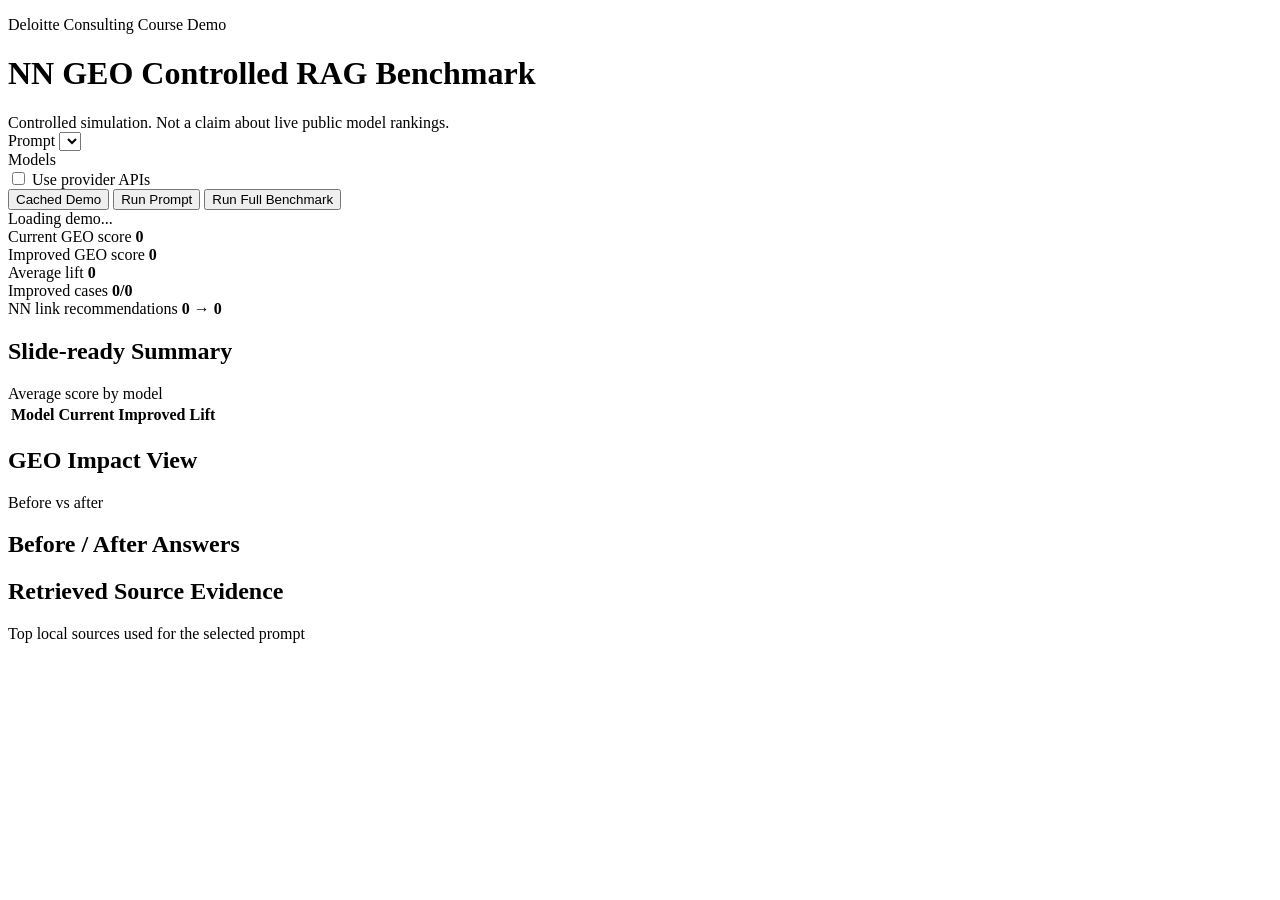
==== static/index.html @ 6e2b2170 "Initial commit" ====
<!doctype html>
<html lang="en">
  <head>
    <meta charset="utf-8">
    <meta name="viewport" content="width=device-width, initial-scale=1">
    <title>NN GEO Controlled RAG Benchmark</title>
    <link rel="stylesheet" href="/styles.css">
  </head>
  <body>
    <header class="topbar">
      <div>
        <p class="eyebrow">Deloitte Consulting Course Demo</p>
        <h1>NN GEO Controlled RAG Benchmark</h1>
      </div>
      <div class="claim">
        Controlled simulation. Not a claim about live public model rankings.
      </div>
    </header>

    <main>
      <section class="toolbar" aria-label="Benchmark controls">
        <label class="field">
          <span>Prompt</span>
          <select id="promptSelect"></select>
        </label>

        <div class="field provider-field">
          <span>Models</span>
          <div id="modelChecks" class="checks"></div>
        </div>

        <label class="toggle">
          <input id="liveToggle" type="checkbox">
          <span>Use provider APIs</span>
        </label>

        <div class="actions">
          <button id="cachedButton" type="button">Cached Demo</button>
          <button id="runPromptButton" type="button">Run Prompt</button>
          <button id="runFullButton" type="button">Run Full Benchmark</button>
        </div>
      </section>

      <section class="status-band">
        <div id="statusText">Loading demo...</div>
        <div id="providerStatus" class="provider-status"></div>
      </section>

      <section class="metric-grid" aria-label="Benchmark summary">
        <div class="metric">
          <span>Current GEO score</span>
          <strong id="currentAvg">0</strong>
        </div>
        <div class="metric">
          <span>Improved GEO score</span>
          <strong id="improvedAvg">0</strong>
        </div>
        <div class="metric accent">
          <span>Average lift</span>
          <strong id="deltaAvg">0</strong>
        </div>
        <div class="metric">
          <span>Improved cases</span>
          <strong id="improvedPairs">0/0</strong>
        </div>
        <div class="metric link-metric">
          <span>NN link recommendations</span>
          <strong id="nnLinks">0 → 0</strong>
        </div>
      </section>

      <section class="split">
        <div class="panel">
          <div class="panel-head">
            <h2>Slide-ready Summary</h2>
            <span class="small">Average score by model</span>
          </div>
          <table class="summary-table">
            <thead>
              <tr>
                <th>Model</th>
                <th>Current</th>
                <th>Improved</th>
                <th>Lift</th>
              </tr>
            </thead>
            <tbody id="modelSummary"></tbody>
          </table>
        </div>

        <div class="panel visual-panel">
          <div class="panel-head">
            <h2>GEO Impact View</h2>
            <span class="small">Before vs after</span>
          </div>
          <div id="impactBars" class="impact-bars"></div>
        </div>
      </section>

      <section class="comparison">
        <div class="panel-head">
          <div>
            <h2>Before / After Answers</h2>
            <p id="selectedPromptText" class="prompt-text"></p>
          </div>
          <span id="resultCount" class="small"></span>
        </div>
        <div id="answerGrid" class="answer-grid"></div>
      </section>

      <section class="source-section">
        <div class="panel-head">
          <h2>Retrieved Source Evidence</h2>
          <span class="small">Top local sources used for the selected prompt</span>
        </div>
        <div id="sourceEvidence" class="source-list"></div>
      </section>
    </main>

    <script src="/app.js"></script>
  </body>
</html>
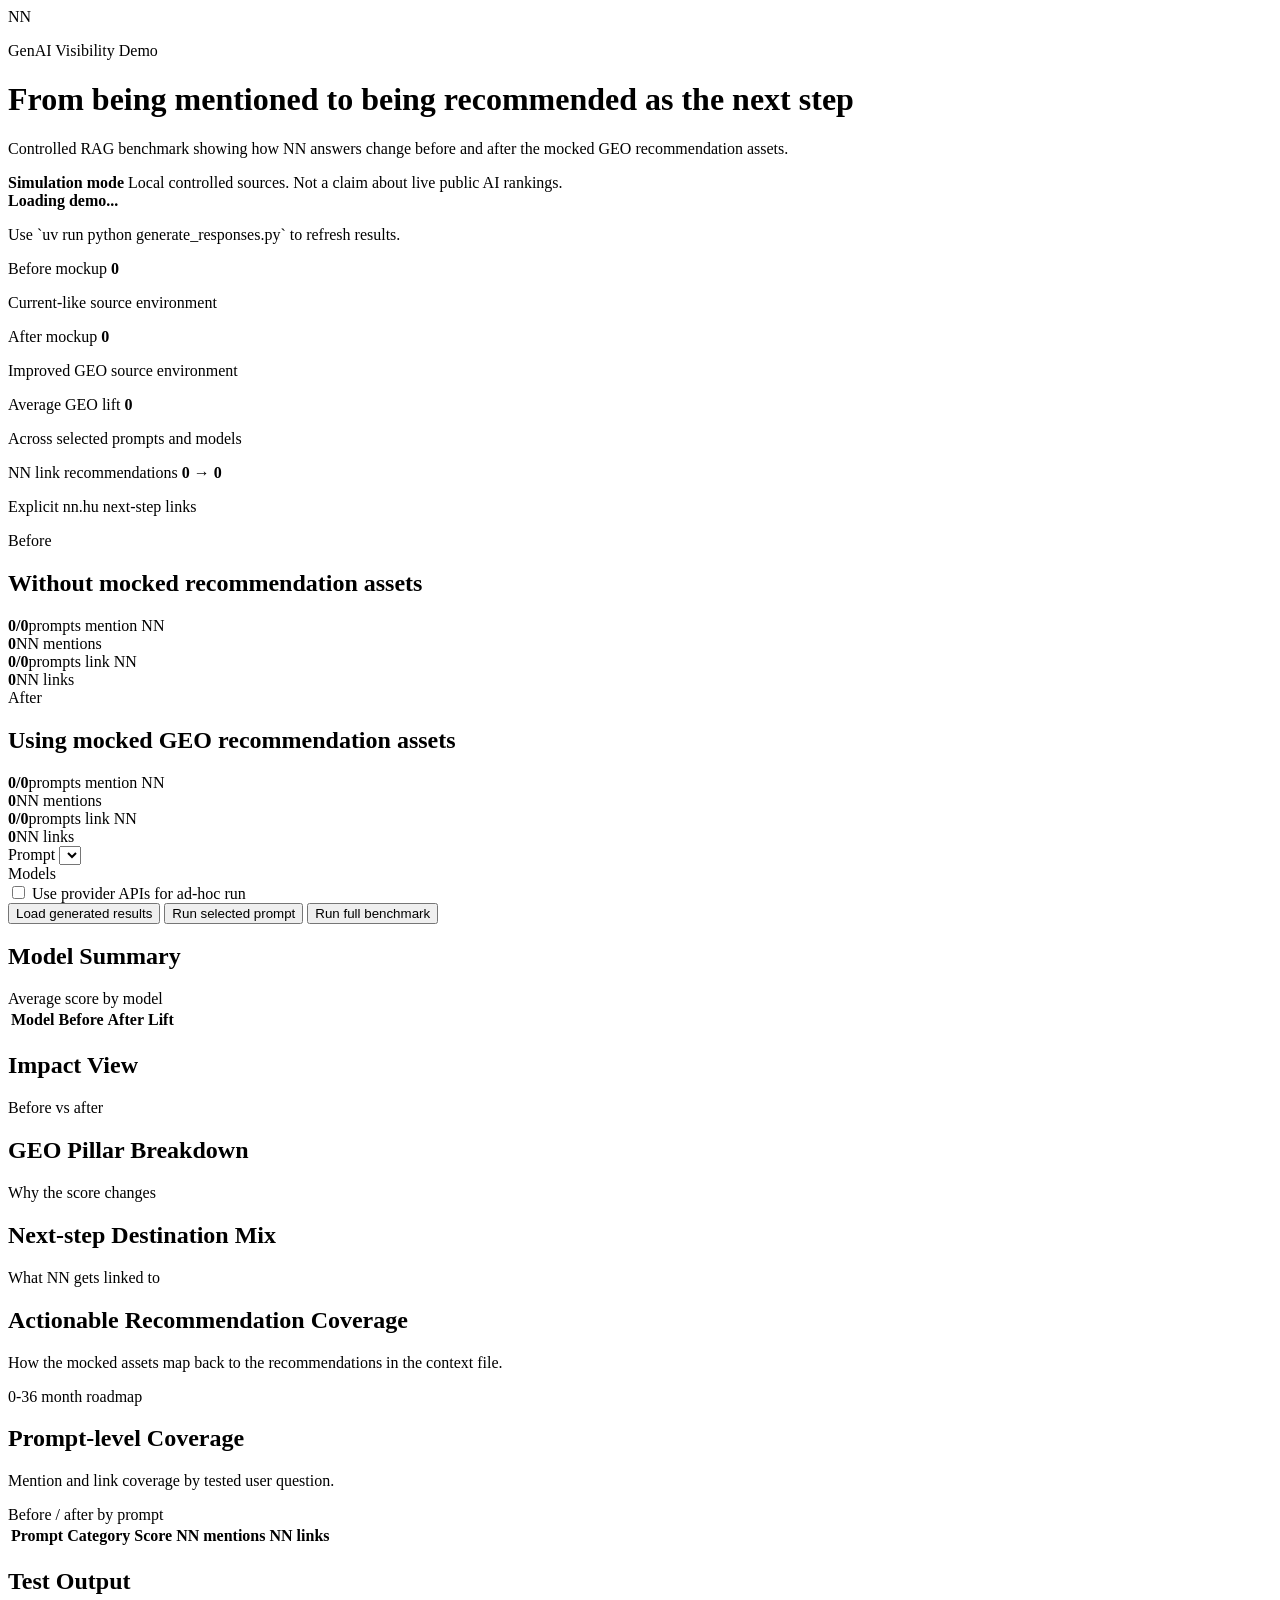
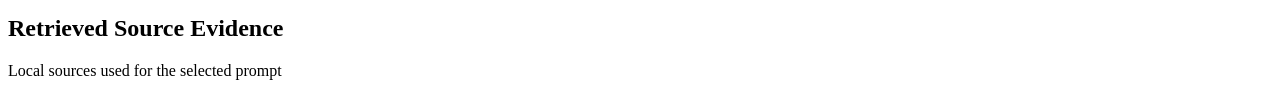
==== commit bf50f77c: "small updates added, better reccomendations and dashboasrd" ====
--- a/static/index.html
+++ b/static/index.html
@@ -3,21 +3,85 @@
   <head>
     <meta charset="utf-8">
     <meta name="viewport" content="width=device-width, initial-scale=1">
-    <title>NN GEO Controlled RAG Benchmark</title>
+    <title>NN GEO Actionability Dashboard</title>
     <link rel="stylesheet" href="/styles.css">
   </head>
   <body>
-    <header class="topbar">
-      <div>
-        <p class="eyebrow">Deloitte Consulting Course Demo</p>
-        <h1>NN GEO Controlled RAG Benchmark</h1>
+    <header class="hero">
+      <div class="brand-mark">NN</div>
+      <div class="hero-copy">
+        <p class="eyebrow">GenAI Visibility Demo</p>
+        <h1>From being mentioned to being recommended as the next step</h1>
+        <p>
+          Controlled RAG benchmark showing how NN answers change before and after the mocked GEO recommendation assets.
+        </p>
       </div>
-      <div class="claim">
-        Controlled simulation. Not a claim about live public model rankings.
+      <div class="hero-note">
+        <strong>Simulation mode</strong>
+        <span>Local controlled sources. Not a claim about live public AI rankings.</span>
       </div>
     </header>
 
     <main>
+      <section class="status-band">
+        <div>
+          <strong id="statusText">Loading demo...</strong>
+          <p id="runMeta" class="muted-text">Use `uv run python generate_responses.py` to refresh results.</p>
+        </div>
+        <div id="providerStatus" class="provider-status"></div>
+      </section>
+
+      <section class="executive-grid" aria-label="Executive KPI summary">
+        <article class="kpi-card before">
+          <span>Before mockup</span>
+          <strong id="currentAvg">0</strong>
+          <p>Current-like source environment</p>
+        </article>
+        <article class="kpi-card after">
+          <span>After mockup</span>
+          <strong id="improvedAvg">0</strong>
+          <p>Improved GEO source environment</p>
+        </article>
+        <article class="kpi-card lift">
+          <span>Average GEO lift</span>
+          <strong id="deltaAvg">0</strong>
+          <p>Across selected prompts and models</p>
+        </article>
+        <article class="kpi-card link">
+          <span>NN link recommendations</span>
+          <strong id="nnLinks">0 → 0</strong>
+          <p>Explicit nn.hu next-step links</p>
+        </article>
+      </section>
+
+      <section class="two-state">
+        <article class="state-card before">
+          <div class="state-head">
+            <span class="state-label">Before</span>
+            <h2>Without mocked recommendation assets</h2>
+          </div>
+          <div class="state-metrics">
+            <div><strong id="currentMentionPrompts">0/0</strong><span>prompts mention NN</span></div>
+            <div><strong id="currentMentions">0</strong><span>NN mentions</span></div>
+            <div><strong id="currentLinkedPrompts">0/0</strong><span>prompts link NN</span></div>
+            <div><strong id="currentLinks">0</strong><span>NN links</span></div>
+          </div>
+        </article>
+
+        <article class="state-card after">
+          <div class="state-head">
+            <span class="state-label">After</span>
+            <h2>Using mocked GEO recommendation assets</h2>
+          </div>
+          <div class="state-metrics">
+            <div><strong id="improvedMentionPrompts">0/0</strong><span>prompts mention NN</span></div>
+            <div><strong id="improvedMentions">0</strong><span>NN mentions</span></div>
+            <div><strong id="improvedLinkedPrompts">0/0</strong><span>prompts link NN</span></div>
+            <div><strong id="improvedLinks">0</strong><span>NN links</span></div>
+          </div>
+        </article>
+      </section>
+
       <section class="toolbar" aria-label="Benchmark controls">
         <label class="field">
           <span>Prompt</span>
@@ -31,56 +95,28 @@
 
         <label class="toggle">
           <input id="liveToggle" type="checkbox">
-          <span>Use provider APIs</span>
+          <span>Use provider APIs for ad-hoc run</span>
         </label>
 
         <div class="actions">
-          <button id="cachedButton" type="button">Cached Demo</button>
-          <button id="runPromptButton" type="button">Run Prompt</button>
-          <button id="runFullButton" type="button">Run Full Benchmark</button>
-        </div>
-      </section>
-
-      <section class="status-band">
-        <div id="statusText">Loading demo...</div>
-        <div id="providerStatus" class="provider-status"></div>
-      </section>
-
-      <section class="metric-grid" aria-label="Benchmark summary">
-        <div class="metric">
-          <span>Current GEO score</span>
-          <strong id="currentAvg">0</strong>
-        </div>
-        <div class="metric">
-          <span>Improved GEO score</span>
-          <strong id="improvedAvg">0</strong>
-        </div>
-        <div class="metric accent">
-          <span>Average lift</span>
-          <strong id="deltaAvg">0</strong>
-        </div>
-        <div class="metric">
-          <span>Improved cases</span>
-          <strong id="improvedPairs">0/0</strong>
-        </div>
-        <div class="metric link-metric">
-          <span>NN link recommendations</span>
-          <strong id="nnLinks">0 → 0</strong>
+          <button id="cachedButton" type="button" class="secondary">Load generated results</button>
+          <button id="runPromptButton" type="button">Run selected prompt</button>
+          <button id="runFullButton" type="button">Run full benchmark</button>
         </div>
       </section>
 
       <section class="split">
         <div class="panel">
           <div class="panel-head">
-            <h2>Slide-ready Summary</h2>
+            <h2>Model Summary</h2>
             <span class="small">Average score by model</span>
           </div>
           <table class="summary-table">
             <thead>
               <tr>
                 <th>Model</th>
-                <th>Current</th>
-                <th>Improved</th>
+                <th>Before</th>
+                <th>After</th>
                 <th>Lift</th>
               </tr>
             </thead>
@@ -90,17 +126,70 @@
 
         <div class="panel visual-panel">
           <div class="panel-head">
-            <h2>GEO Impact View</h2>
+            <h2>Impact View</h2>
             <span class="small">Before vs after</span>
           </div>
           <div id="impactBars" class="impact-bars"></div>
         </div>
       </section>
 
+      <section class="insight-grid">
+        <div class="panel">
+          <div class="panel-head">
+            <h2>GEO Pillar Breakdown</h2>
+            <span class="small">Why the score changes</span>
+          </div>
+          <div id="pillarBreakdown" class="pillar-breakdown"></div>
+        </div>
+
+        <div class="panel">
+          <div class="panel-head">
+            <h2>Next-step Destination Mix</h2>
+            <span class="small">What NN gets linked to</span>
+          </div>
+          <div id="nextStepMix" class="mix-list"></div>
+        </div>
+      </section>
+
+      <section class="coverage-section">
+        <div class="panel-head">
+          <div>
+            <h2>Actionable Recommendation Coverage</h2>
+            <p class="prompt-text">How the mocked assets map back to the recommendations in the context file.</p>
+          </div>
+          <span class="small">0-36 month roadmap</span>
+        </div>
+        <div id="recommendationCoverage" class="coverage-grid"></div>
+      </section>
+
+      <section class="prompt-section">
+        <div class="panel-head">
+          <div>
+            <h2>Prompt-level Coverage</h2>
+            <p class="prompt-text">Mention and link coverage by tested user question.</p>
+          </div>
+          <span class="small">Before / after by prompt</span>
+        </div>
+        <div class="table-scroll">
+          <table class="summary-table prompt-table">
+            <thead>
+              <tr>
+                <th>Prompt</th>
+                <th>Category</th>
+                <th>Score</th>
+                <th>NN mentions</th>
+                <th>NN links</th>
+              </tr>
+            </thead>
+            <tbody id="promptCoverage"></tbody>
+          </table>
+        </div>
+      </section>
+
       <section class="comparison">
         <div class="panel-head">
           <div>
-            <h2>Before / After Answers</h2>
+            <h2>Test Output</h2>
             <p id="selectedPromptText" class="prompt-text"></p>
           </div>
           <span id="resultCount" class="small"></span>
@@ -111,7 +200,7 @@
       <section class="source-section">
         <div class="panel-head">
           <h2>Retrieved Source Evidence</h2>
-          <span class="small">Top local sources used for the selected prompt</span>
+          <span class="small">Local sources used for the selected prompt</span>
         </div>
         <div id="sourceEvidence" class="source-list"></div>
       </section>
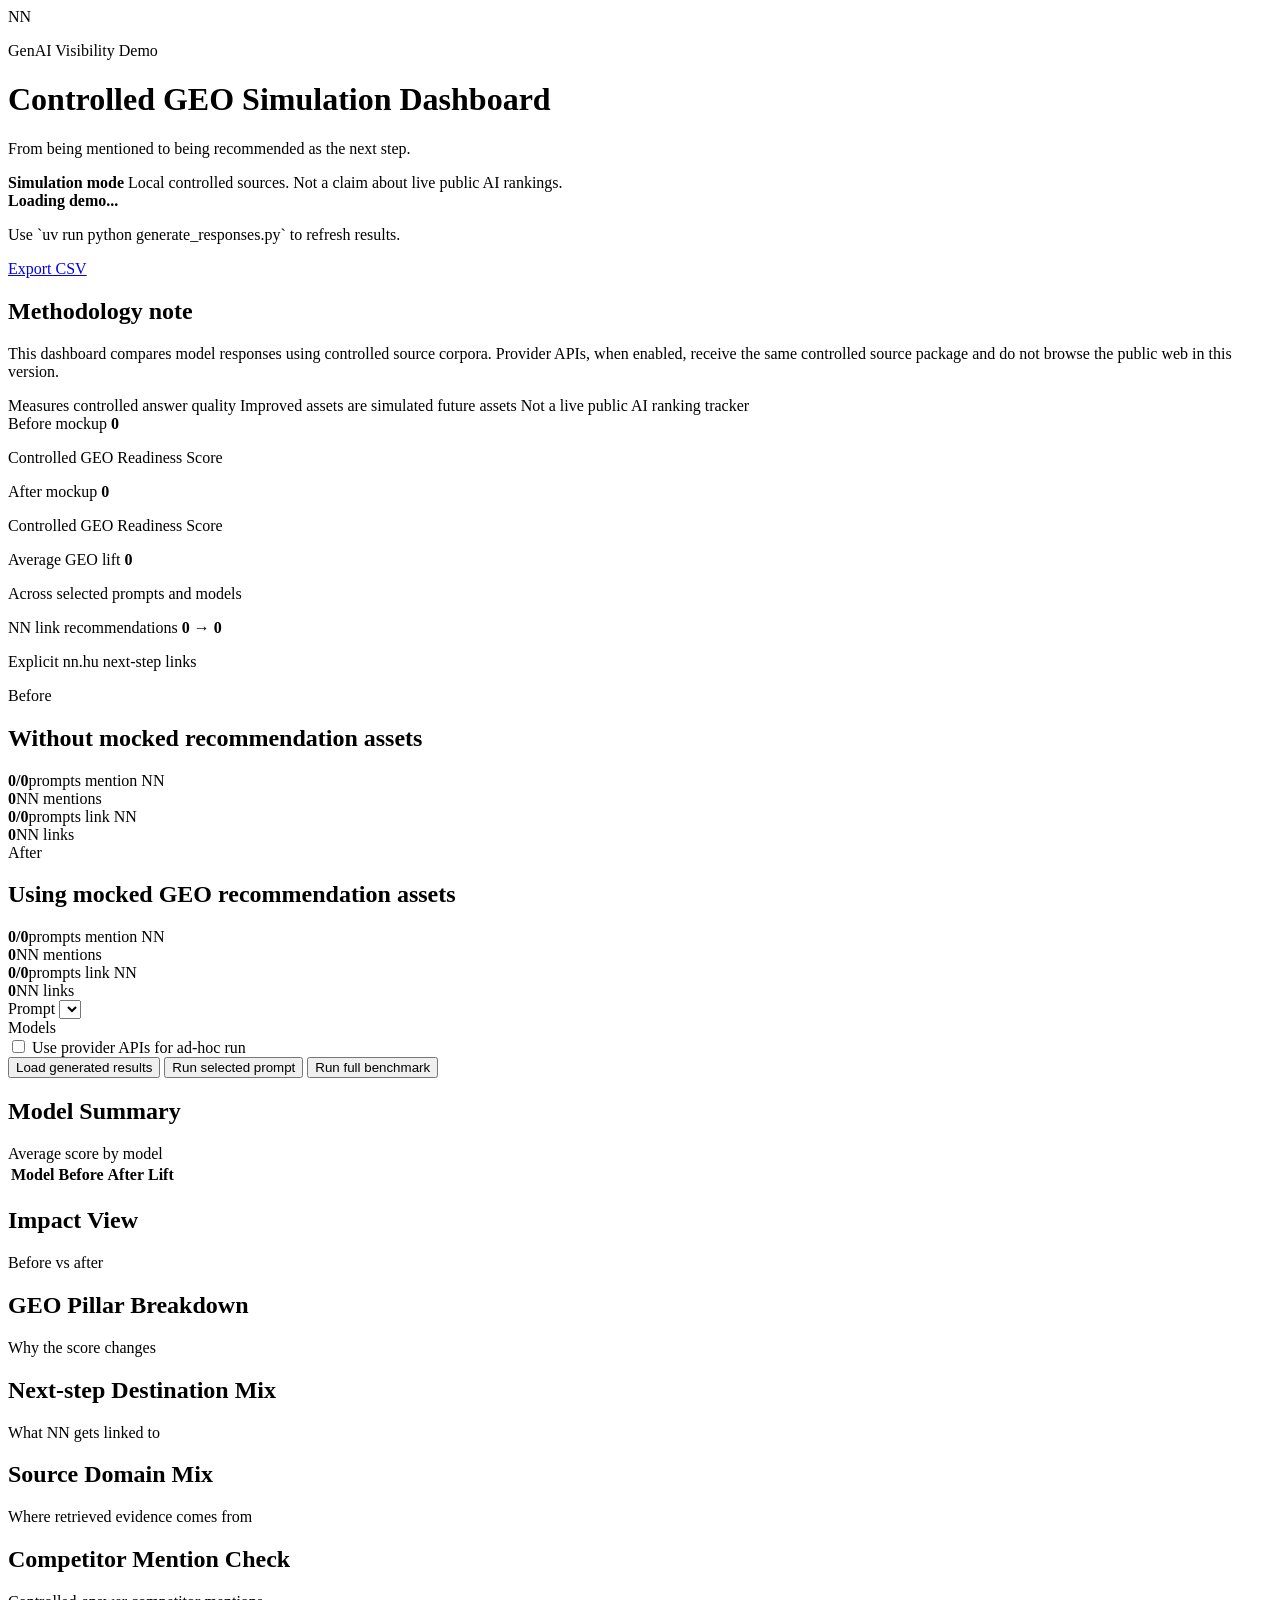
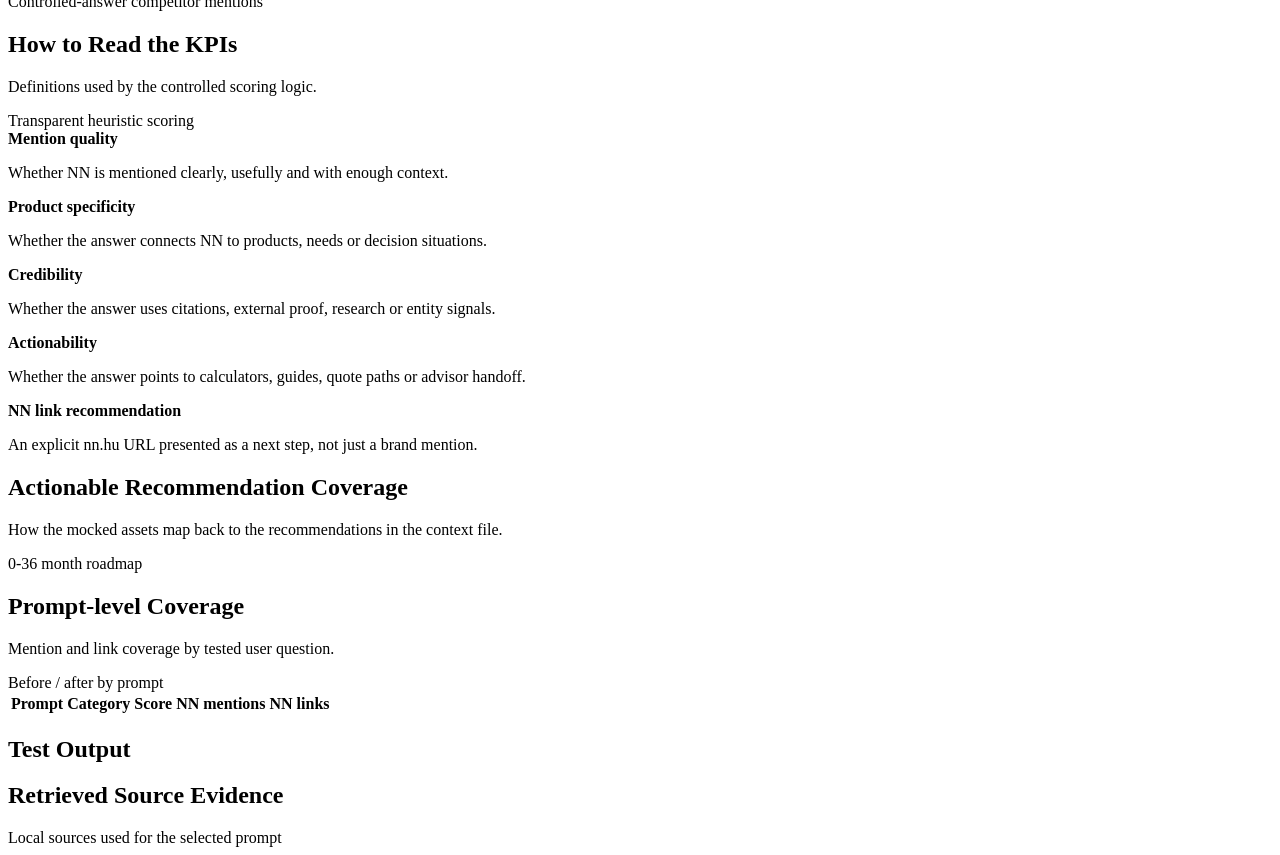
==== commit 69703947: "Changes for first iteration before first demo" ====
--- a/static/index.html
+++ b/static/index.html
@@ -11,9 +11,9 @@
       <div class="brand-mark">NN</div>
       <div class="hero-copy">
         <p class="eyebrow">GenAI Visibility Demo</p>
-        <h1>From being mentioned to being recommended as the next step</h1>
+        <h1>Controlled GEO Simulation Dashboard</h1>
         <p>
-          Controlled RAG benchmark showing how NN answers change before and after the mocked GEO recommendation assets.
+          From being mentioned to being recommended as the next step.
         </p>
       </div>
       <div class="hero-note">
@@ -28,19 +28,37 @@
           <strong id="statusText">Loading demo...</strong>
           <p id="runMeta" class="muted-text">Use `uv run python generate_responses.py` to refresh results.</p>
         </div>
-        <div id="providerStatus" class="provider-status"></div>
+        <div class="status-actions">
+          <a class="export-link" href="/api/export.csv">Export CSV</a>
+          <div id="providerStatus" class="provider-status"></div>
+        </div>
+      </section>
+
+      <section class="methodology-box">
+        <div>
+          <h2>Methodology note</h2>
+          <p>
+            This dashboard compares model responses using controlled source corpora. Provider APIs, when enabled,
+            receive the same controlled source package and do not browse the public web in this version.
+          </p>
+        </div>
+        <div class="methodology-points">
+          <span>Measures controlled answer quality</span>
+          <span>Improved assets are simulated future assets</span>
+          <span>Not a live public AI ranking tracker</span>
+        </div>
       </section>
 
       <section class="executive-grid" aria-label="Executive KPI summary">
         <article class="kpi-card before">
           <span>Before mockup</span>
           <strong id="currentAvg">0</strong>
-          <p>Current-like source environment</p>
+          <p>Controlled GEO Readiness Score</p>
         </article>
         <article class="kpi-card after">
           <span>After mockup</span>
           <strong id="improvedAvg">0</strong>
-          <p>Improved GEO source environment</p>
+          <p>Controlled GEO Readiness Score</p>
         </article>
         <article class="kpi-card lift">
           <span>Average GEO lift</span>
@@ -148,6 +166,41 @@
             <span class="small">What NN gets linked to</span>
           </div>
           <div id="nextStepMix" class="mix-list"></div>
+        </div>
+      </section>
+
+      <section class="insight-grid">
+        <div class="panel">
+          <div class="panel-head">
+            <h2>Source Domain Mix</h2>
+            <span class="small">Where retrieved evidence comes from</span>
+          </div>
+          <div id="sourceDomainMix" class="mix-list"></div>
+        </div>
+
+        <div class="panel">
+          <div class="panel-head">
+            <h2>Competitor Mention Check</h2>
+            <span class="small">Controlled-answer competitor mentions</span>
+          </div>
+          <div id="competitorMix" class="mix-list"></div>
+        </div>
+      </section>
+
+      <section class="definitions-section">
+        <div class="panel-head">
+          <div>
+            <h2>How to Read the KPIs</h2>
+            <p class="prompt-text">Definitions used by the controlled scoring logic.</p>
+          </div>
+          <span class="small">Transparent heuristic scoring</span>
+        </div>
+        <div class="definition-grid">
+          <article><strong>Mention quality</strong><p>Whether NN is mentioned clearly, usefully and with enough context.</p></article>
+          <article><strong>Product specificity</strong><p>Whether the answer connects NN to products, needs or decision situations.</p></article>
+          <article><strong>Credibility</strong><p>Whether the answer uses citations, external proof, research or entity signals.</p></article>
+          <article><strong>Actionability</strong><p>Whether the answer points to calculators, guides, quote paths or advisor handoff.</p></article>
+          <article><strong>NN link recommendation</strong><p>An explicit nn.hu URL presented as a next step, not just a brand mention.</p></article>
         </div>
       </section>
 
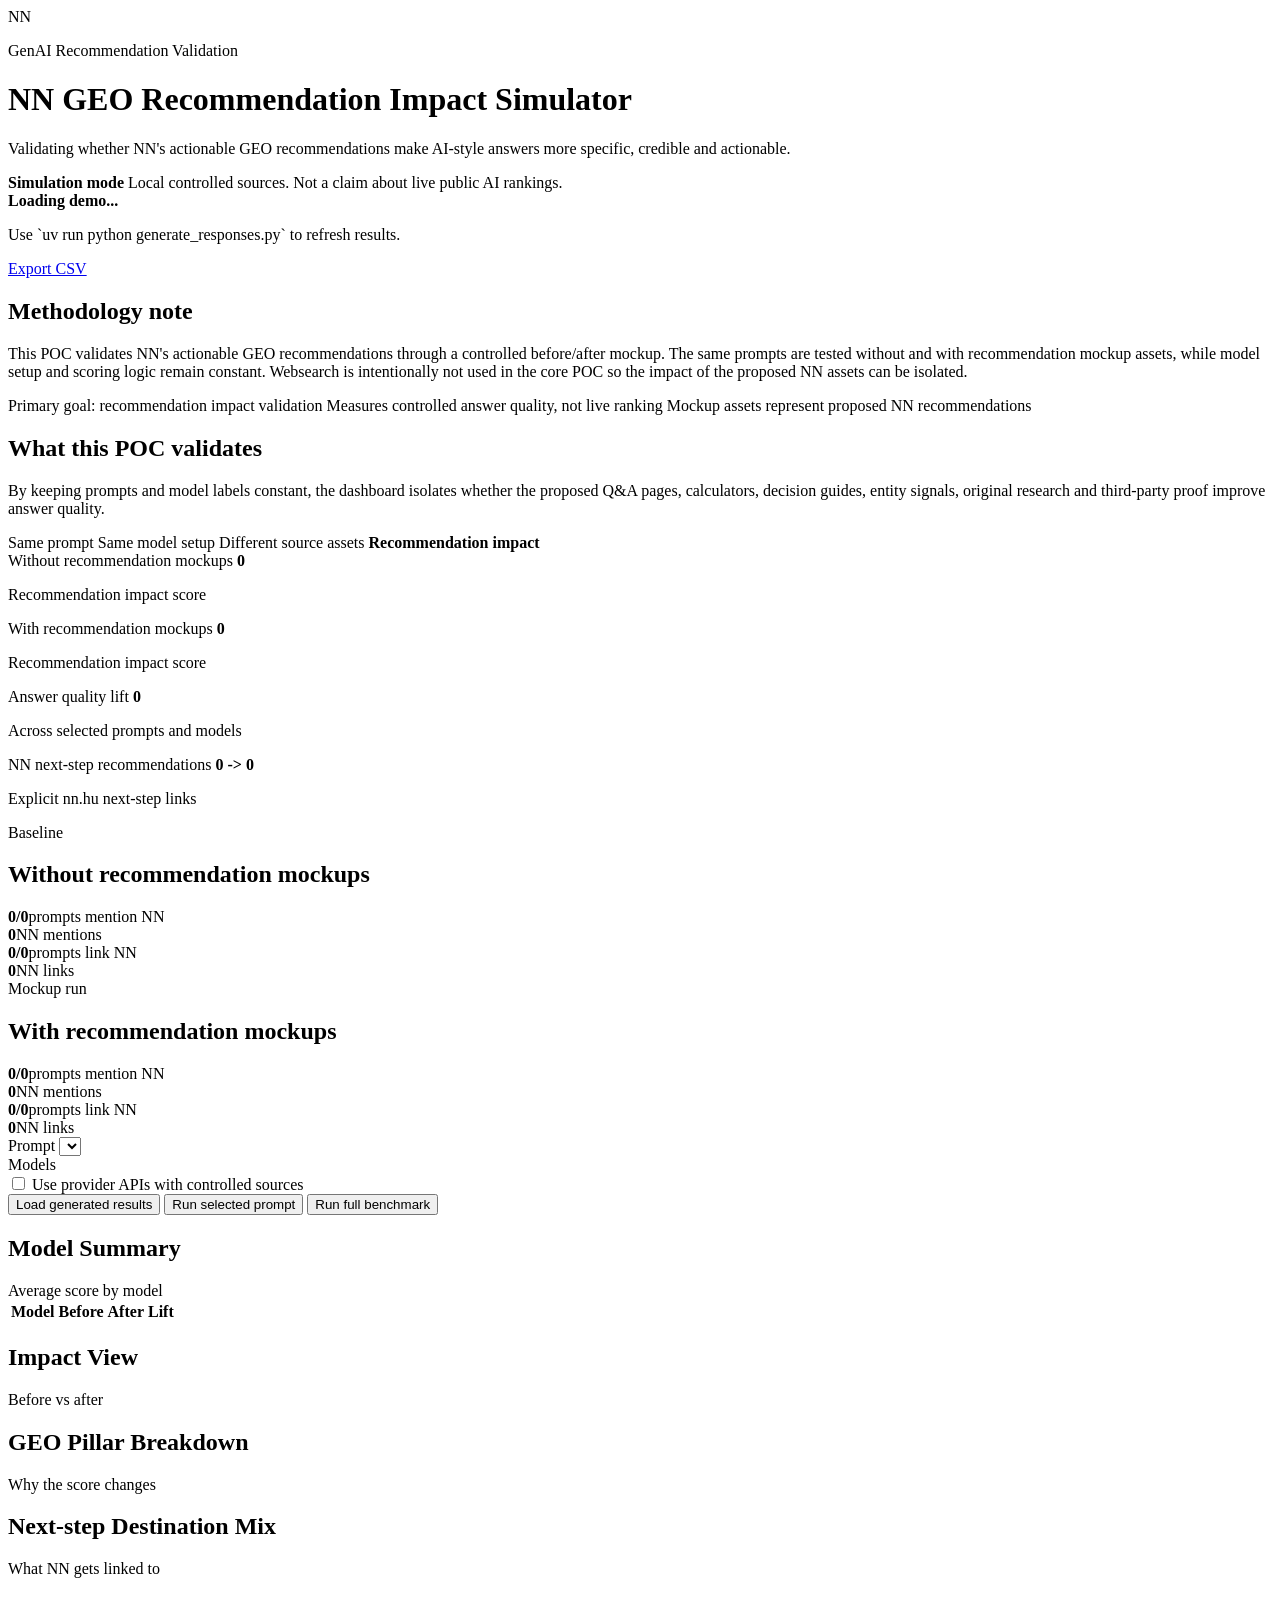
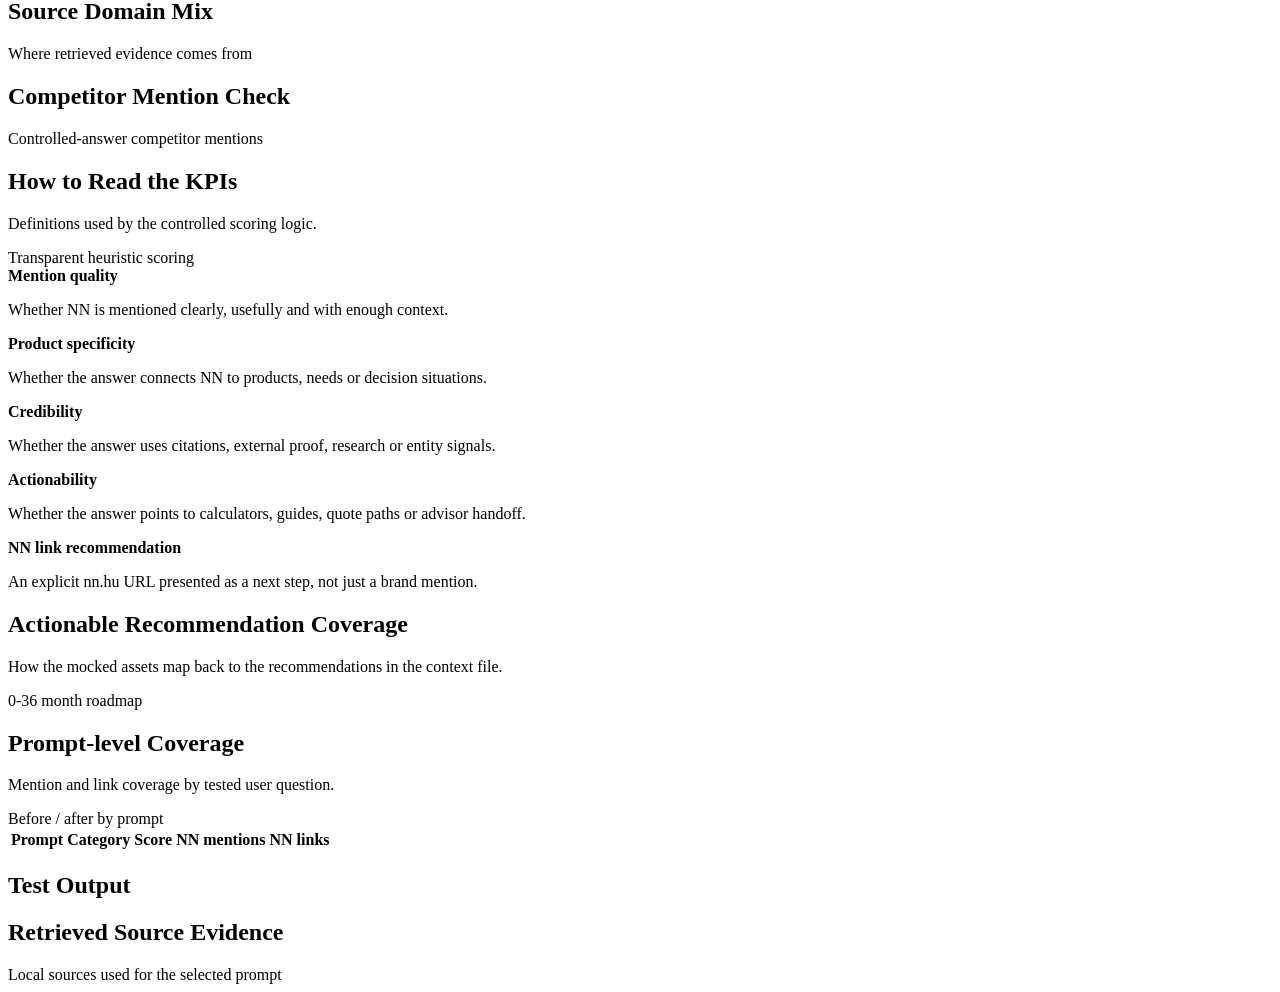
==== commit 92d335fd: "Second iteration of changed before DEMO" ====
--- a/static/index.html
+++ b/static/index.html
@@ -3,17 +3,17 @@
   <head>
     <meta charset="utf-8">
     <meta name="viewport" content="width=device-width, initial-scale=1">
-    <title>NN GEO Actionability Dashboard</title>
+    <title>NN GEO Recommendation Impact Simulator</title>
     <link rel="stylesheet" href="/styles.css">
   </head>
   <body>
     <header class="hero">
       <div class="brand-mark">NN</div>
       <div class="hero-copy">
-        <p class="eyebrow">GenAI Visibility Demo</p>
-        <h1>Controlled GEO Simulation Dashboard</h1>
+        <p class="eyebrow">GenAI Recommendation Validation</p>
+        <h1>NN GEO Recommendation Impact Simulator</h1>
         <p>
-          From being mentioned to being recommended as the next step.
+          Validating whether NN's actionable GEO recommendations make AI-style answers more specific, credible and actionable.
         </p>
       </div>
       <div class="hero-note">
@@ -38,36 +38,53 @@
         <div>
           <h2>Methodology note</h2>
           <p>
-            This dashboard compares model responses using controlled source corpora. Provider APIs, when enabled,
-            receive the same controlled source package and do not browse the public web in this version.
+            This POC validates NN's actionable GEO recommendations through a controlled before/after mockup. The same
+            prompts are tested without and with recommendation mockup assets, while model setup and scoring logic remain constant.
+            Websearch is intentionally not used in the core POC so the impact of the proposed NN assets can be isolated.
           </p>
         </div>
         <div class="methodology-points">
-          <span>Measures controlled answer quality</span>
-          <span>Improved assets are simulated future assets</span>
-          <span>Not a live public AI ranking tracker</span>
+          <span>Primary goal: recommendation impact validation</span>
+          <span>Measures controlled answer quality, not live ranking</span>
+          <span>Mockup assets represent proposed NN recommendations</span>
+        </div>
+      </section>
+
+      <section class="validation-box">
+        <div>
+          <h2>What this POC validates</h2>
+          <p>
+            By keeping prompts and model labels constant, the dashboard isolates whether the proposed Q&A pages,
+            calculators, decision guides, entity signals, original research and third-party proof improve answer quality.
+          </p>
+        </div>
+        <div class="validation-flow">
+          <span>Same prompt</span>
+          <span>Same model setup</span>
+          <span>Different source assets</span>
+          <strong>Recommendation impact</strong>
         </div>
       </section>
 
       <section class="executive-grid" aria-label="Executive KPI summary">
         <article class="kpi-card before">
-          <span>Before mockup</span>
+          <span>Without recommendation mockups</span>
           <strong id="currentAvg">0</strong>
-          <p>Controlled GEO Readiness Score</p>
+          <p>Recommendation impact score</p>
         </article>
         <article class="kpi-card after">
-          <span>After mockup</span>
+          <span>With recommendation mockups</span>
           <strong id="improvedAvg">0</strong>
-          <p>Controlled GEO Readiness Score</p>
+          <p>Recommendation impact score</p>
         </article>
         <article class="kpi-card lift">
-          <span>Average GEO lift</span>
+          <span>Answer quality lift</span>
           <strong id="deltaAvg">0</strong>
           <p>Across selected prompts and models</p>
         </article>
         <article class="kpi-card link">
-          <span>NN link recommendations</span>
-          <strong id="nnLinks">0 → 0</strong>
+          <span>NN next-step recommendations</span>
+          <strong id="nnLinks">0 -> 0</strong>
           <p>Explicit nn.hu next-step links</p>
         </article>
       </section>
@@ -75,8 +92,8 @@
       <section class="two-state">
         <article class="state-card before">
           <div class="state-head">
-            <span class="state-label">Before</span>
-            <h2>Without mocked recommendation assets</h2>
+            <span class="state-label">Baseline</span>
+            <h2>Without recommendation mockups</h2>
           </div>
           <div class="state-metrics">
             <div><strong id="currentMentionPrompts">0/0</strong><span>prompts mention NN</span></div>
@@ -88,8 +105,8 @@
 
         <article class="state-card after">
           <div class="state-head">
-            <span class="state-label">After</span>
-            <h2>Using mocked GEO recommendation assets</h2>
+            <span class="state-label">Mockup run</span>
+            <h2>With recommendation mockups</h2>
           </div>
           <div class="state-metrics">
             <div><strong id="improvedMentionPrompts">0/0</strong><span>prompts mention NN</span></div>
@@ -113,7 +130,7 @@
 
         <label class="toggle">
           <input id="liveToggle" type="checkbox">
-          <span>Use provider APIs for ad-hoc run</span>
+          <span>Use provider APIs with controlled sources</span>
         </label>
 
         <div class="actions">
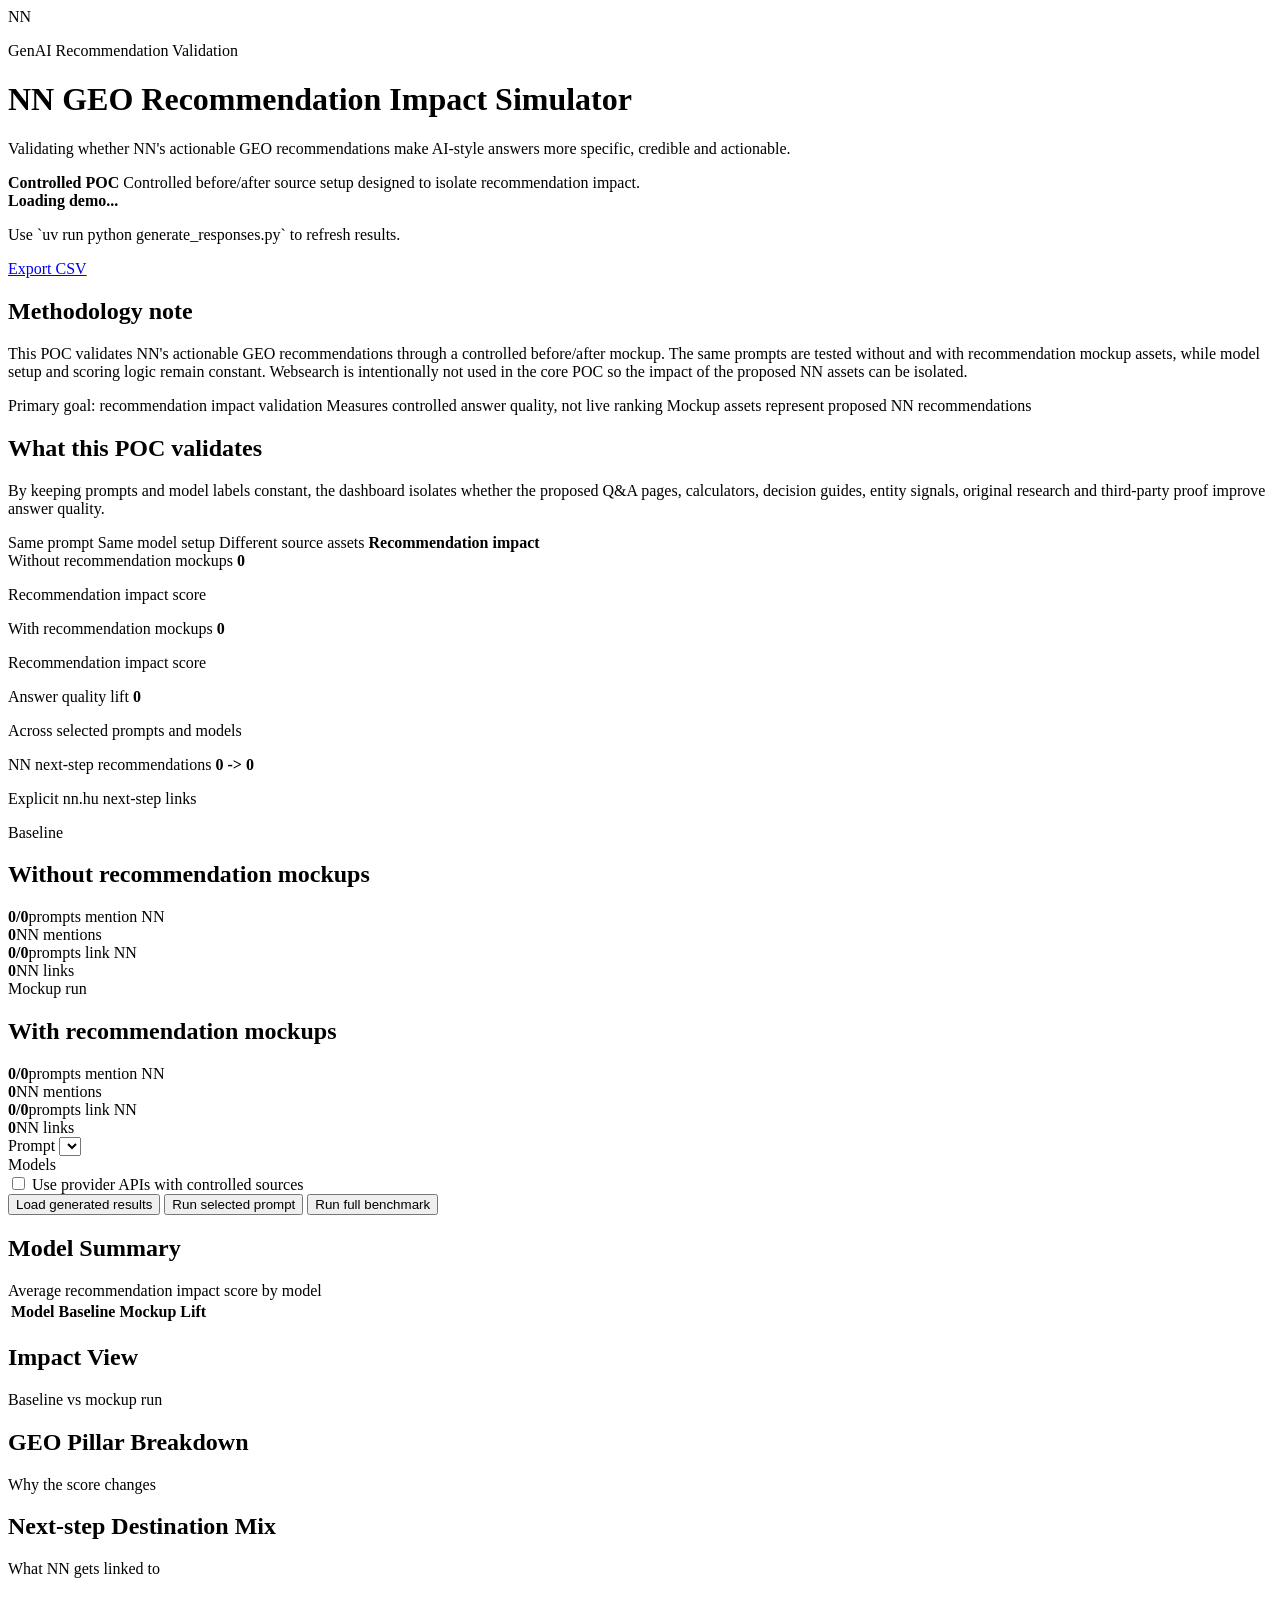
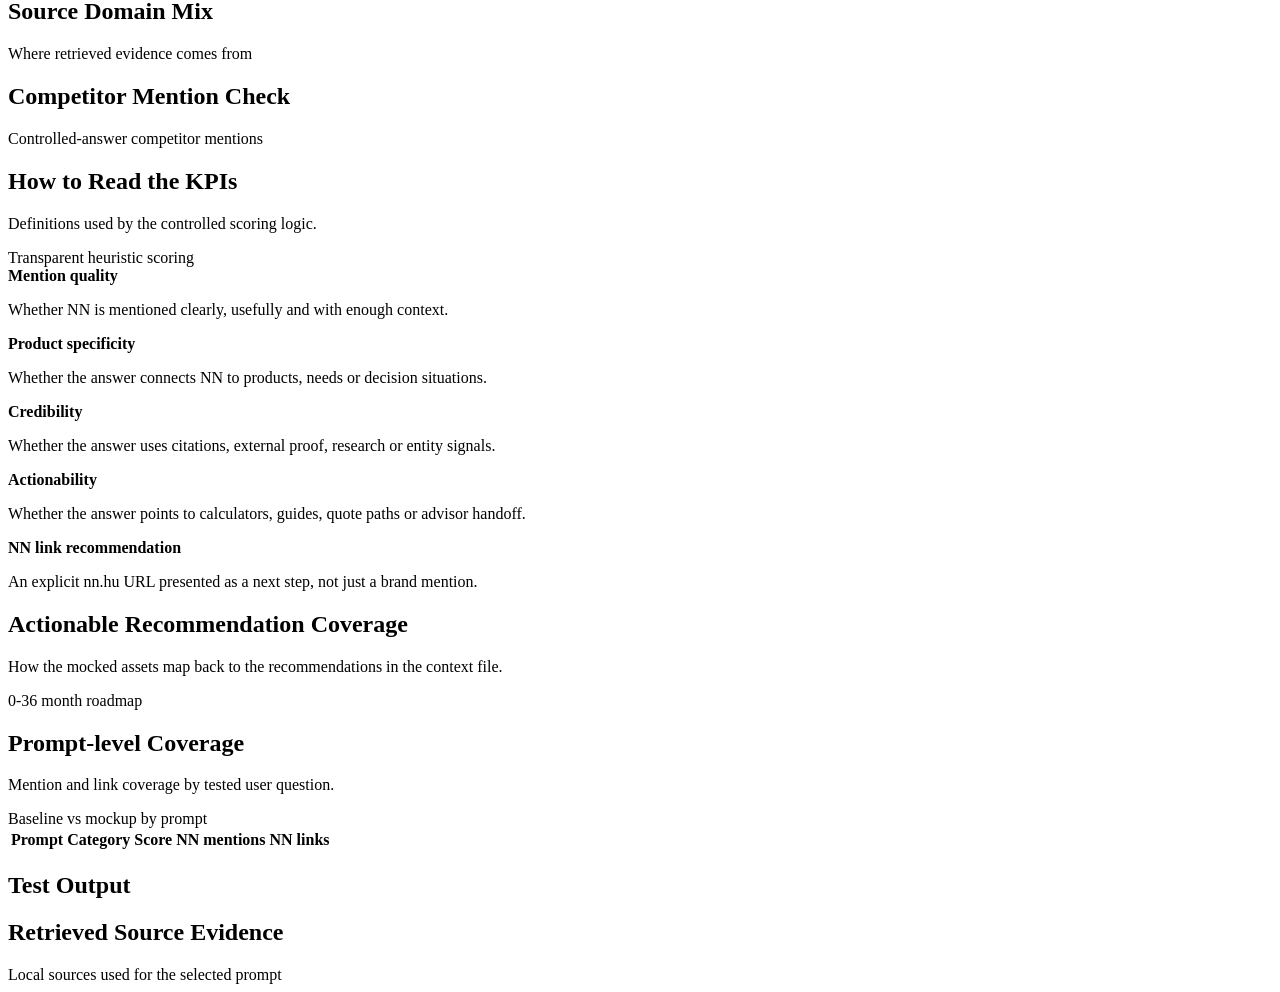
==== commit a1d34541: "Polish dashboard recommendation impact wording" ====
--- a/static/index.html
+++ b/static/index.html
@@ -17,8 +17,8 @@
         </p>
       </div>
       <div class="hero-note">
-        <strong>Simulation mode</strong>
-        <span>Local controlled sources. Not a claim about live public AI rankings.</span>
+        <strong>Controlled POC</strong>
+        <span>Controlled before/after source setup designed to isolate recommendation impact.</span>
       </div>
     </header>
 
@@ -144,14 +144,14 @@
         <div class="panel">
           <div class="panel-head">
             <h2>Model Summary</h2>
-            <span class="small">Average score by model</span>
+            <span class="small">Average recommendation impact score by model</span>
           </div>
           <table class="summary-table">
             <thead>
               <tr>
                 <th>Model</th>
-                <th>Before</th>
-                <th>After</th>
+                <th>Baseline</th>
+                <th>Mockup</th>
                 <th>Lift</th>
               </tr>
             </thead>
@@ -162,7 +162,7 @@
         <div class="panel visual-panel">
           <div class="panel-head">
             <h2>Impact View</h2>
-            <span class="small">Before vs after</span>
+            <span class="small">Baseline vs mockup run</span>
           </div>
           <div id="impactBars" class="impact-bars"></div>
         </div>
@@ -238,7 +238,7 @@
             <h2>Prompt-level Coverage</h2>
             <p class="prompt-text">Mention and link coverage by tested user question.</p>
           </div>
-          <span class="small">Before / after by prompt</span>
+          <span class="small">Baseline vs mockup by prompt</span>
         </div>
         <div class="table-scroll">
           <table class="summary-table prompt-table">
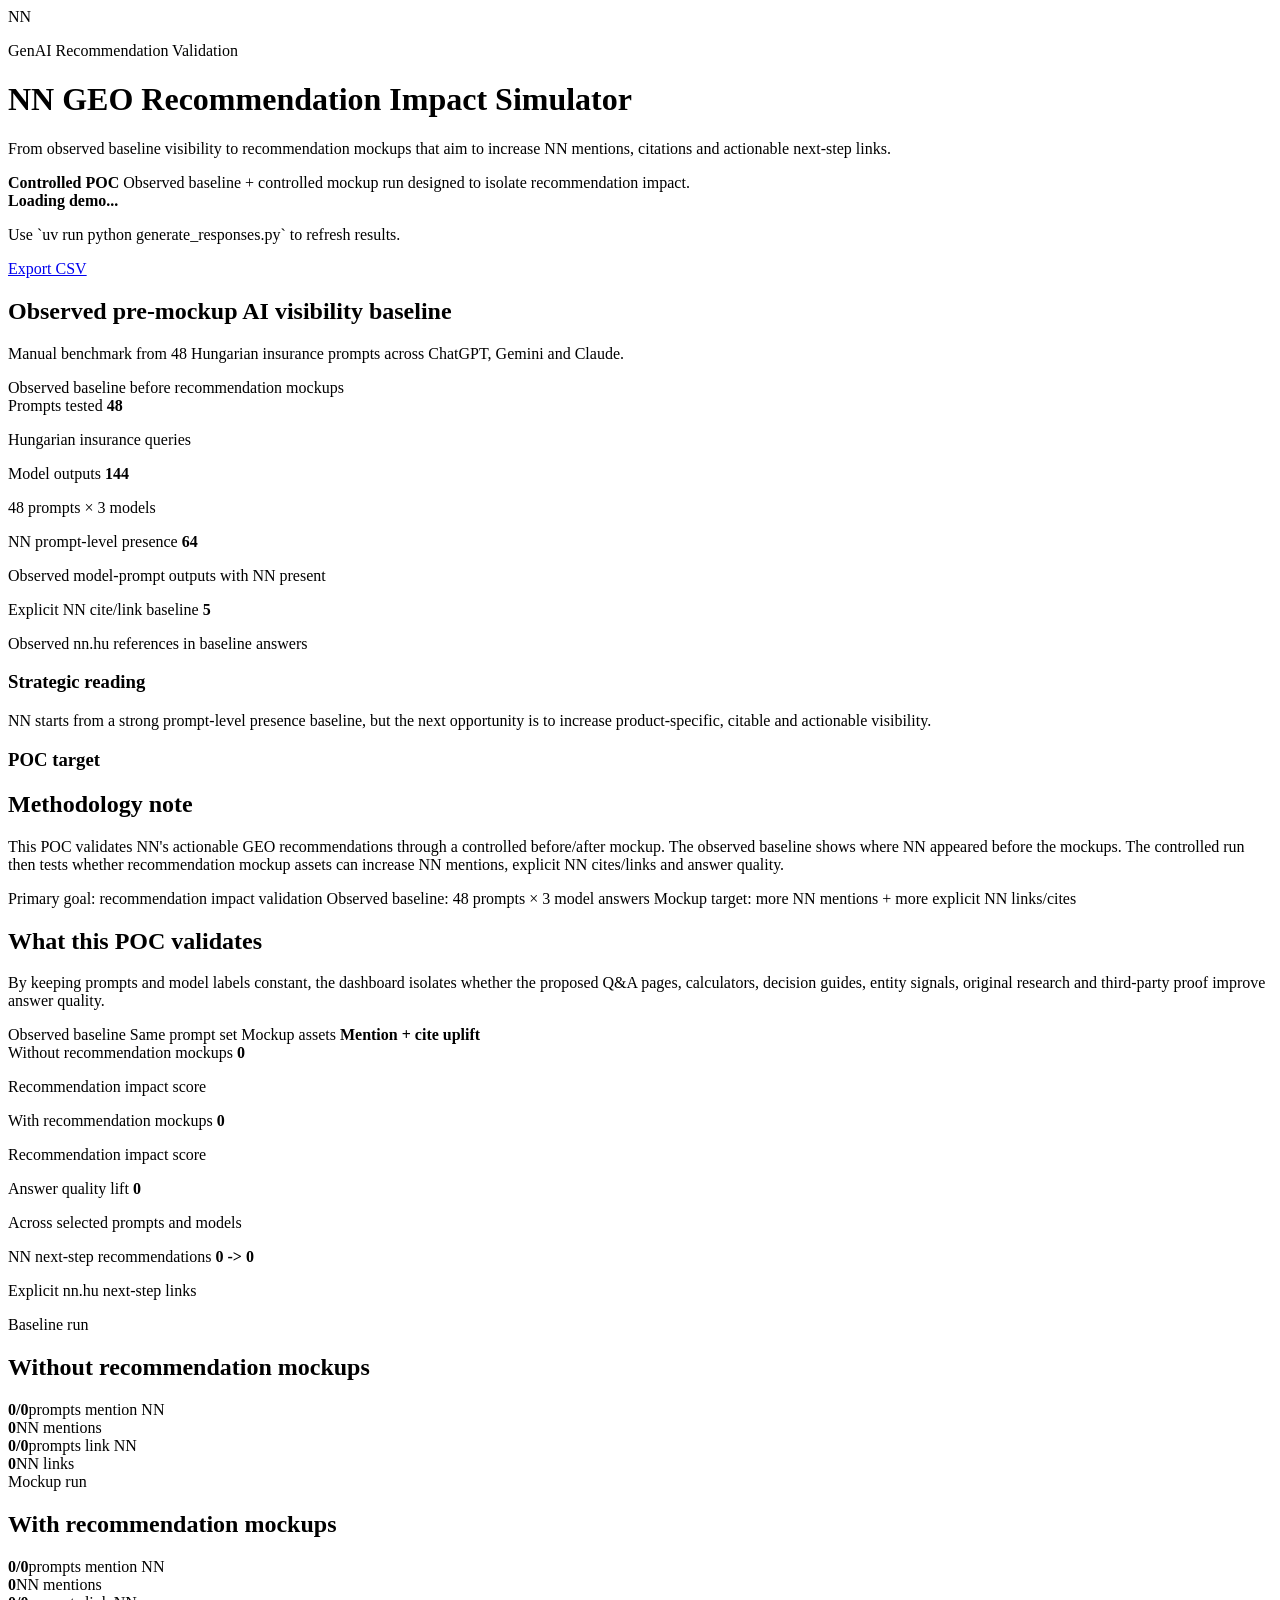
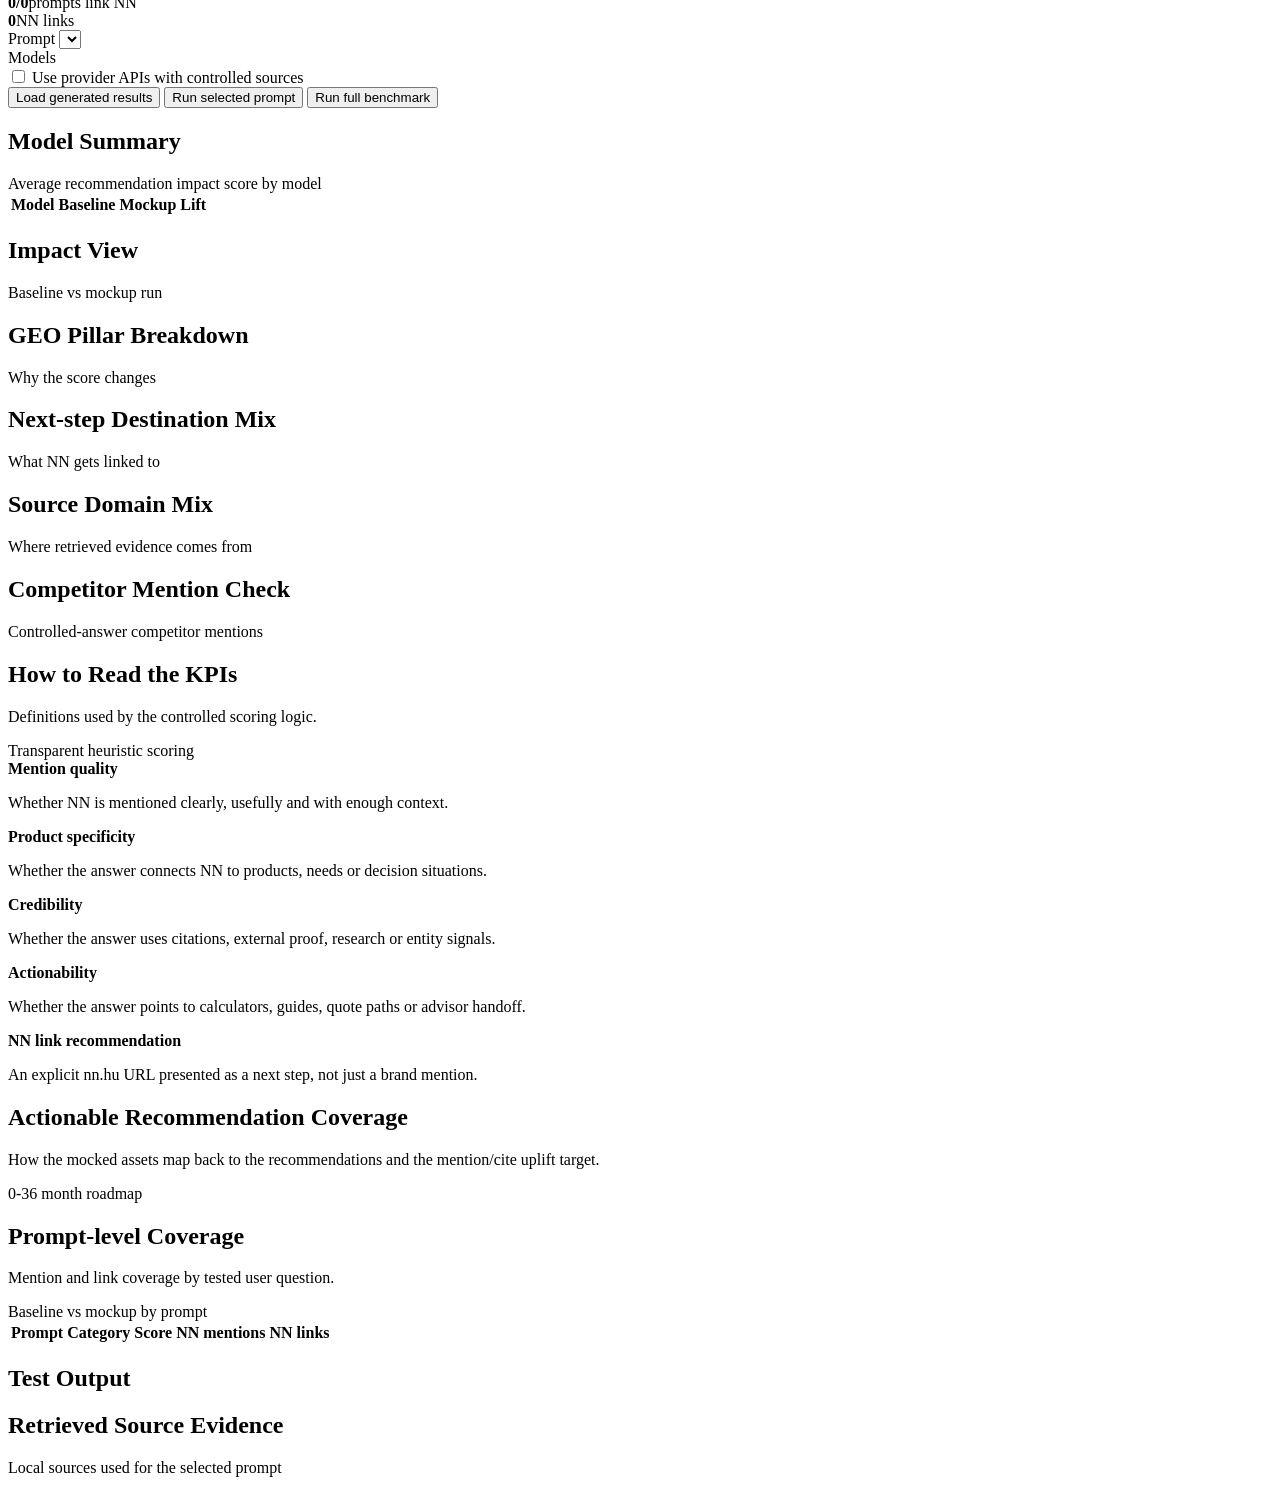
==== commit b6b6bb87: "Add observed baseline visibility section" ====
--- a/static/index.html
+++ b/static/index.html
@@ -13,12 +13,12 @@
         <p class="eyebrow">GenAI Recommendation Validation</p>
         <h1>NN GEO Recommendation Impact Simulator</h1>
         <p>
-          Validating whether NN's actionable GEO recommendations make AI-style answers more specific, credible and actionable.
+          From observed baseline visibility to recommendation mockups that aim to increase NN mentions, citations and actionable next-step links.
         </p>
       </div>
       <div class="hero-note">
         <strong>Controlled POC</strong>
-        <span>Controlled before/after source setup designed to isolate recommendation impact.</span>
+        <span>Observed baseline + controlled mockup run designed to isolate recommendation impact.</span>
       </div>
     </header>
 
@@ -34,19 +34,61 @@
         </div>
       </section>
 
+      <section class="observed-baseline-box">
+        <div class="panel-head">
+          <div>
+            <h2>Observed pre-mockup AI visibility baseline</h2>
+            <p class="prompt-text">Manual benchmark from 48 Hungarian insurance prompts across ChatGPT, Gemini and Claude.</p>
+          </div>
+          <span class="small">Observed baseline before recommendation mockups</span>
+        </div>
+        <div class="observed-kpis">
+          <article>
+            <span>Prompts tested</span>
+            <strong id="observedPrompts">48</strong>
+            <p>Hungarian insurance queries</p>
+          </article>
+          <article>
+            <span>Model outputs</span>
+            <strong id="observedOutputs">144</strong>
+            <p>48 prompts × 3 models</p>
+          </article>
+          <article>
+            <span>NN prompt-level presence</span>
+            <strong id="observedPresence">64</strong>
+            <p>Observed model-prompt outputs with NN present</p>
+          </article>
+          <article>
+            <span>Explicit NN cite/link baseline</span>
+            <strong id="observedLinks">5</strong>
+            <p>Observed nn.hu references in baseline answers</p>
+          </article>
+        </div>
+        <div class="baseline-target-grid">
+          <div class="baseline-reading">
+            <h3>Strategic reading</h3>
+            <p id="observedReading">
+              NN starts from a strong prompt-level presence baseline, but the next opportunity is to increase product-specific, citable and actionable visibility.
+            </p>
+          </div>
+          <div>
+            <h3>POC target</h3>
+            <div id="baselineTargets" class="target-list"></div>
+          </div>
+        </div>
+      </section>
+
       <section class="methodology-box">
         <div>
           <h2>Methodology note</h2>
           <p>
-            This POC validates NN's actionable GEO recommendations through a controlled before/after mockup. The same
-            prompts are tested without and with recommendation mockup assets, while model setup and scoring logic remain constant.
-            Websearch is intentionally not used in the core POC so the impact of the proposed NN assets can be isolated.
+            This POC validates NN's actionable GEO recommendations through a controlled before/after mockup. The observed baseline shows where NN appeared before the mockups. The controlled run then tests whether recommendation mockup assets can increase NN mentions, explicit NN cites/links and answer quality.
           </p>
         </div>
         <div class="methodology-points">
           <span>Primary goal: recommendation impact validation</span>
-          <span>Measures controlled answer quality, not live ranking</span>
-          <span>Mockup assets represent proposed NN recommendations</span>
+          <span>Observed baseline: 48 prompts × 3 model answers</span>
+          <span>Mockup target: more NN mentions + more explicit NN links/cites</span>
         </div>
       </section>
 
@@ -59,10 +101,10 @@
           </p>
         </div>
         <div class="validation-flow">
-          <span>Same prompt</span>
-          <span>Same model setup</span>
-          <span>Different source assets</span>
-          <strong>Recommendation impact</strong>
+          <span>Observed baseline</span>
+          <span>Same prompt set</span>
+          <span>Mockup assets</span>
+          <strong>Mention + cite uplift</strong>
         </div>
       </section>
 
@@ -92,7 +134,7 @@
       <section class="two-state">
         <article class="state-card before">
           <div class="state-head">
-            <span class="state-label">Baseline</span>
+            <span class="state-label">Baseline run</span>
             <h2>Without recommendation mockups</h2>
           </div>
           <div class="state-metrics">
@@ -225,7 +267,7 @@
         <div class="panel-head">
           <div>
             <h2>Actionable Recommendation Coverage</h2>
-            <p class="prompt-text">How the mocked assets map back to the recommendations in the context file.</p>
+            <p class="prompt-text">How the mocked assets map back to the recommendations and the mention/cite uplift target.</p>
           </div>
           <span class="small">0-36 month roadmap</span>
         </div>
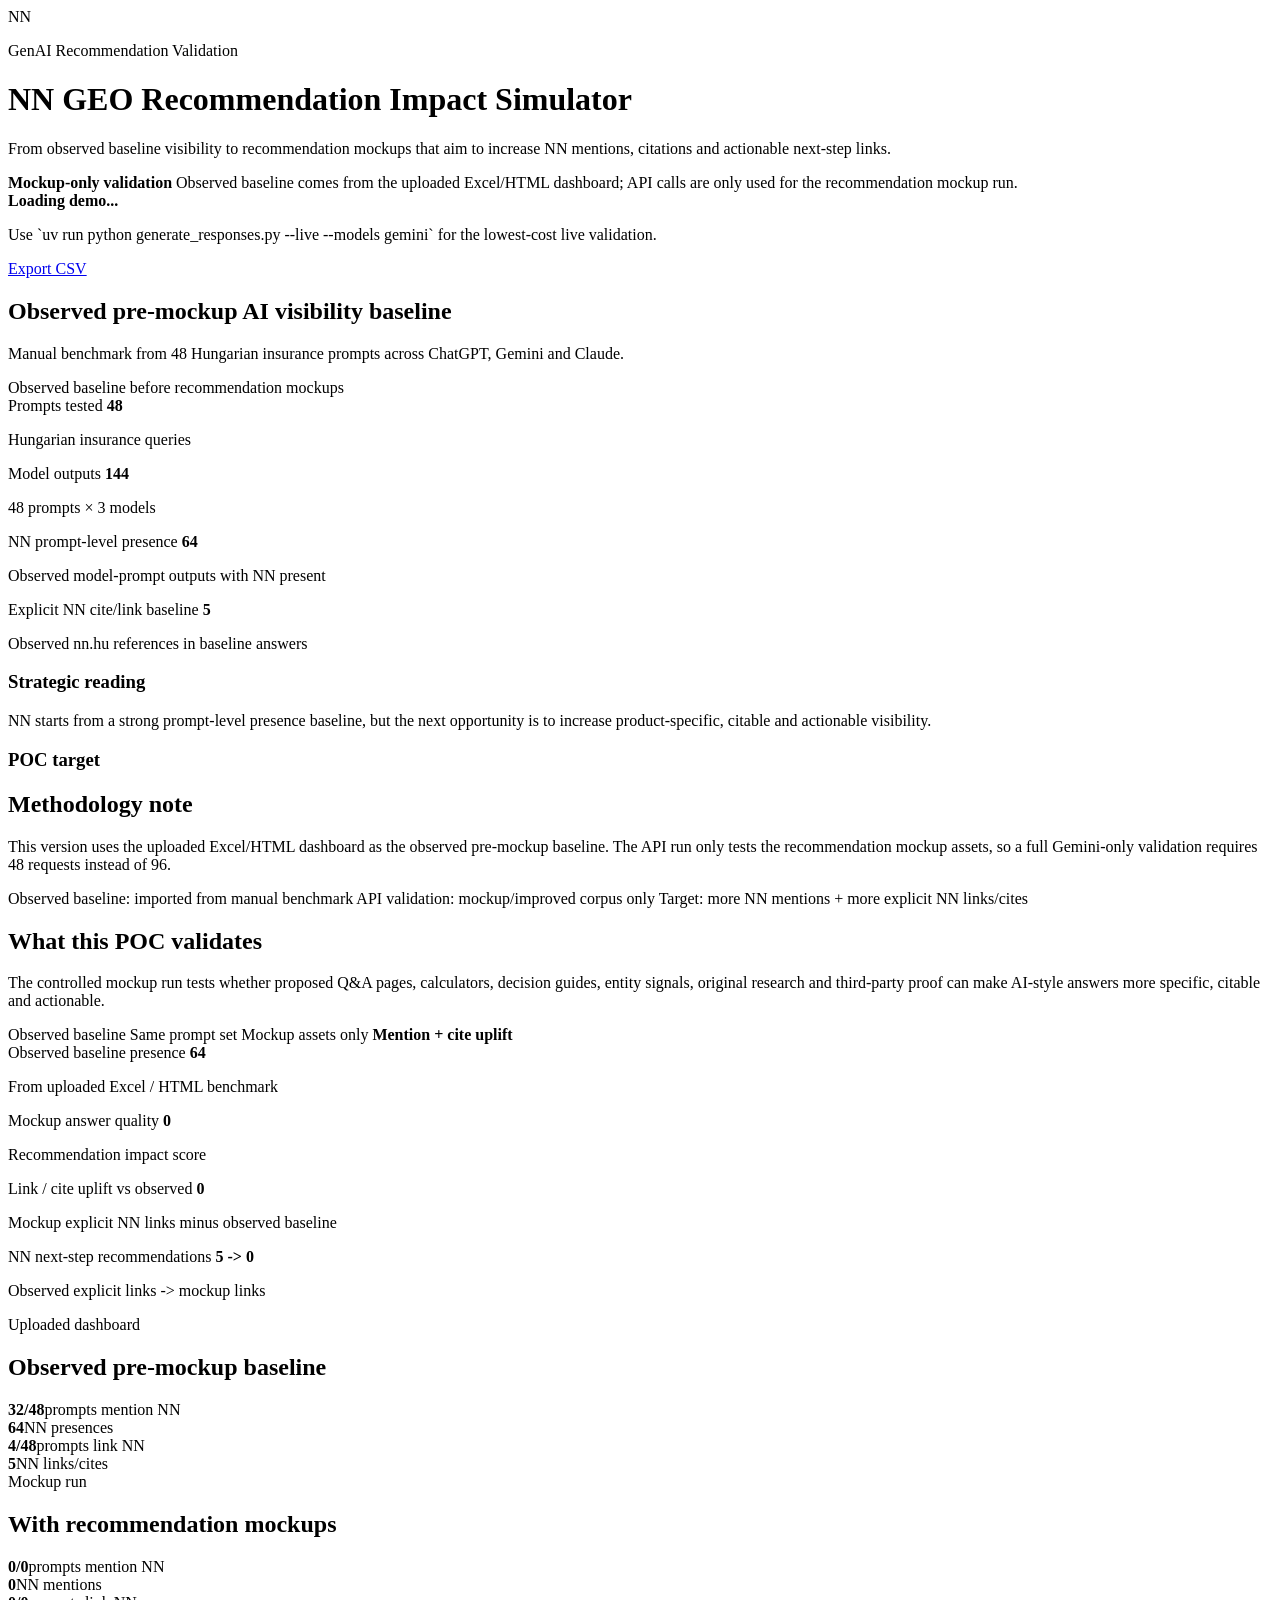
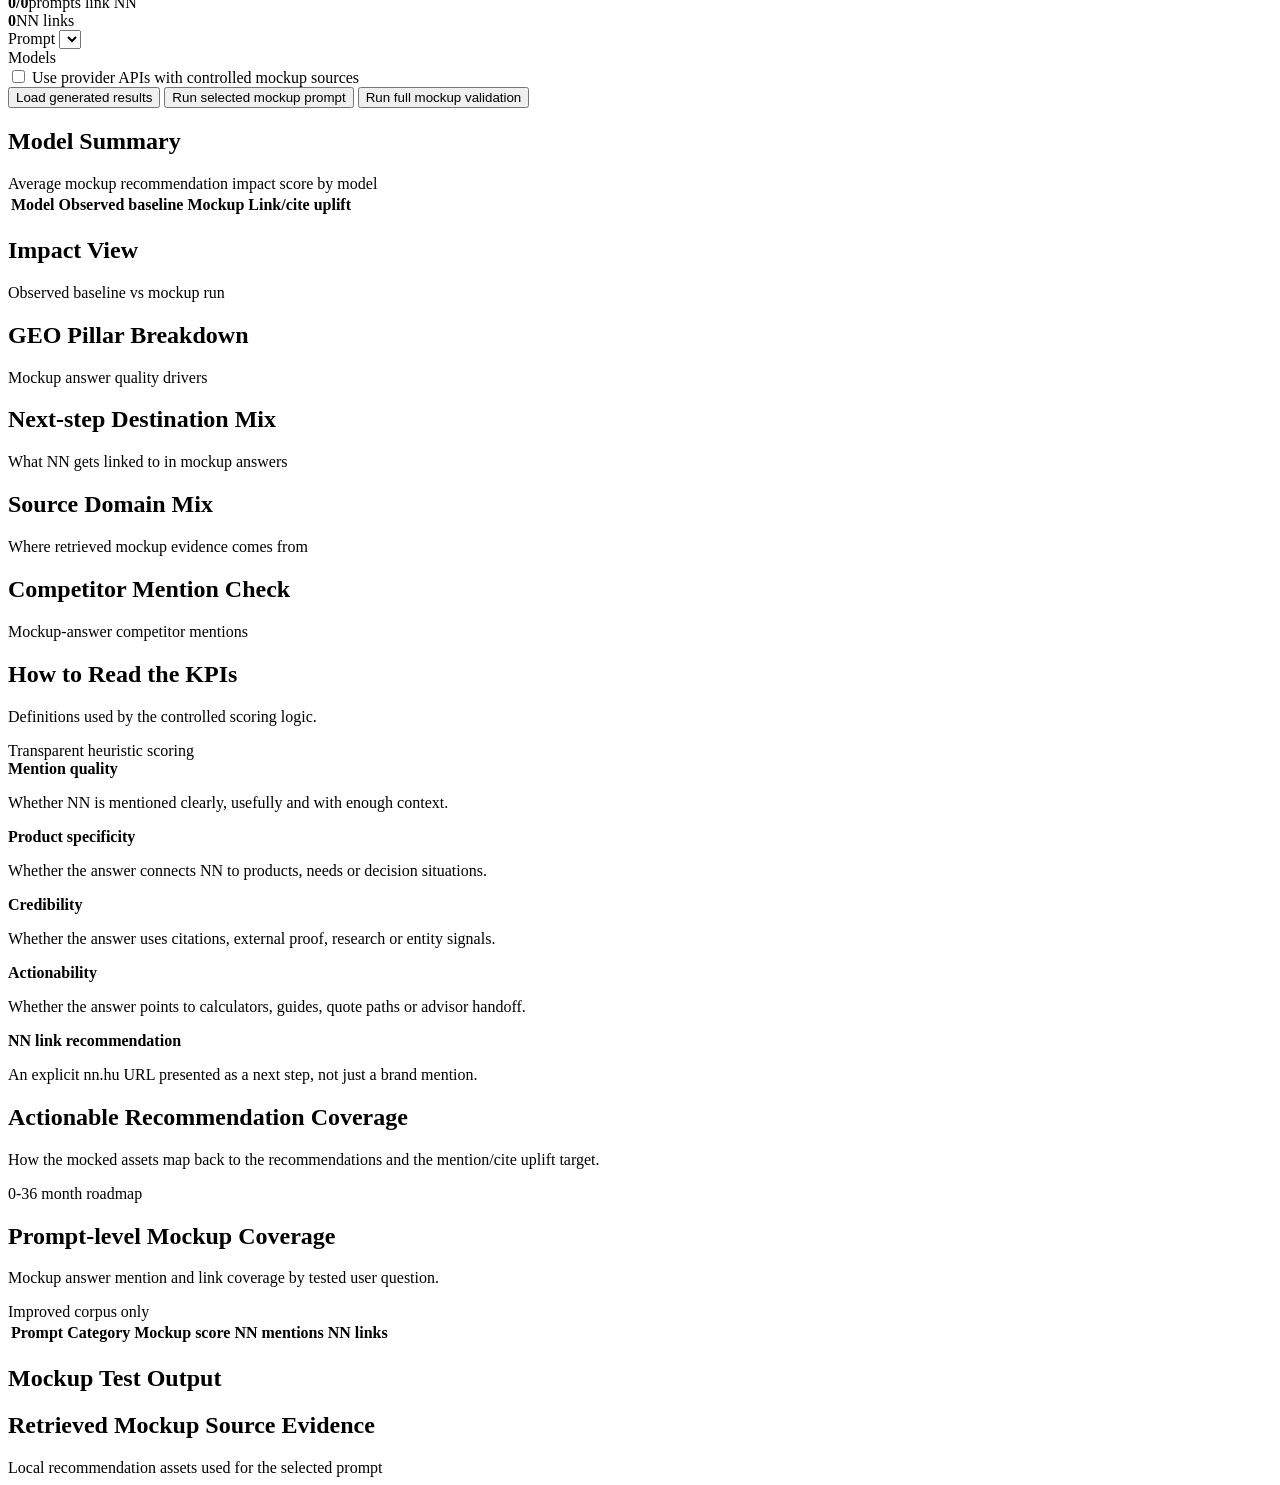
==== commit d745f31d: "Load mockup-only frontend patch" ====
--- a/static/index.html
+++ b/static/index.html
@@ -5,6 +5,7 @@
     <meta name="viewport" content="width=device-width, initial-scale=1">
     <title>NN GEO Recommendation Impact Simulator</title>
     <link rel="stylesheet" href="/styles.css">
+    <link rel="stylesheet" href="/baseline.css">
   </head>
   <body>
     <header class="hero">
@@ -17,8 +18,8 @@
         </p>
       </div>
       <div class="hero-note">
-        <strong>Controlled POC</strong>
-        <span>Observed baseline + controlled mockup run designed to isolate recommendation impact.</span>
+        <strong>Mockup-only validation</strong>
+        <span>Observed baseline comes from the uploaded Excel/HTML dashboard; API calls are only used for the recommendation mockup run.</span>
       </div>
     </header>
 
@@ -26,7 +27,7 @@
       <section class="status-band">
         <div>
           <strong id="statusText">Loading demo...</strong>
-          <p id="runMeta" class="muted-text">Use `uv run python generate_responses.py` to refresh results.</p>
+          <p id="runMeta" class="muted-text">Use `uv run python generate_responses.py --live --models gemini` for the lowest-cost live validation.</p>
         </div>
         <div class="status-actions">
           <a class="export-link" href="/api/export.csv">Export CSV</a>
@@ -82,13 +83,13 @@
         <div>
           <h2>Methodology note</h2>
           <p>
-            This POC validates NN's actionable GEO recommendations through a controlled before/after mockup. The observed baseline shows where NN appeared before the mockups. The controlled run then tests whether recommendation mockup assets can increase NN mentions, explicit NN cites/links and answer quality.
+            This version uses the uploaded Excel/HTML dashboard as the observed pre-mockup baseline. The API run only tests the recommendation mockup assets, so a full Gemini-only validation requires 48 requests instead of 96.
           </p>
         </div>
         <div class="methodology-points">
-          <span>Primary goal: recommendation impact validation</span>
-          <span>Observed baseline: 48 prompts × 3 model answers</span>
-          <span>Mockup target: more NN mentions + more explicit NN links/cites</span>
+          <span>Observed baseline: imported from manual benchmark</span>
+          <span>API validation: mockup/improved corpus only</span>
+          <span>Target: more NN mentions + more explicit NN links/cites</span>
         </div>
       </section>
 
@@ -96,52 +97,51 @@
         <div>
           <h2>What this POC validates</h2>
           <p>
-            By keeping prompts and model labels constant, the dashboard isolates whether the proposed Q&A pages,
-            calculators, decision guides, entity signals, original research and third-party proof improve answer quality.
+            The controlled mockup run tests whether proposed Q&A pages, calculators, decision guides, entity signals, original research and third-party proof can make AI-style answers more specific, citable and actionable.
           </p>
         </div>
         <div class="validation-flow">
           <span>Observed baseline</span>
           <span>Same prompt set</span>
-          <span>Mockup assets</span>
+          <span>Mockup assets only</span>
           <strong>Mention + cite uplift</strong>
         </div>
       </section>
 
       <section class="executive-grid" aria-label="Executive KPI summary">
         <article class="kpi-card before">
-          <span>Without recommendation mockups</span>
-          <strong id="currentAvg">0</strong>
-          <p>Recommendation impact score</p>
+          <span>Observed baseline presence</span>
+          <strong id="currentAvg">64</strong>
+          <p>From uploaded Excel / HTML benchmark</p>
         </article>
         <article class="kpi-card after">
-          <span>With recommendation mockups</span>
+          <span>Mockup answer quality</span>
           <strong id="improvedAvg">0</strong>
           <p>Recommendation impact score</p>
         </article>
         <article class="kpi-card lift">
-          <span>Answer quality lift</span>
+          <span>Link / cite uplift vs observed</span>
           <strong id="deltaAvg">0</strong>
-          <p>Across selected prompts and models</p>
+          <p>Mockup explicit NN links minus observed baseline</p>
         </article>
         <article class="kpi-card link">
           <span>NN next-step recommendations</span>
-          <strong id="nnLinks">0 -> 0</strong>
-          <p>Explicit nn.hu next-step links</p>
+          <strong id="nnLinks">5 -> 0</strong>
+          <p>Observed explicit links -> mockup links</p>
         </article>
       </section>
 
       <section class="two-state">
         <article class="state-card before">
           <div class="state-head">
-            <span class="state-label">Baseline run</span>
-            <h2>Without recommendation mockups</h2>
+            <span class="state-label">Uploaded dashboard</span>
+            <h2>Observed pre-mockup baseline</h2>
           </div>
           <div class="state-metrics">
-            <div><strong id="currentMentionPrompts">0/0</strong><span>prompts mention NN</span></div>
-            <div><strong id="currentMentions">0</strong><span>NN mentions</span></div>
-            <div><strong id="currentLinkedPrompts">0/0</strong><span>prompts link NN</span></div>
-            <div><strong id="currentLinks">0</strong><span>NN links</span></div>
+            <div><strong id="currentMentionPrompts">32/48</strong><span>prompts mention NN</span></div>
+            <div><strong id="currentMentions">64</strong><span>NN presences</span></div>
+            <div><strong id="currentLinkedPrompts">4/48</strong><span>prompts link NN</span></div>
+            <div><strong id="currentLinks">5</strong><span>NN links/cites</span></div>
           </div>
         </article>
 
@@ -172,13 +172,13 @@
 
         <label class="toggle">
           <input id="liveToggle" type="checkbox">
-          <span>Use provider APIs with controlled sources</span>
+          <span>Use provider APIs with controlled mockup sources</span>
         </label>
 
         <div class="actions">
           <button id="cachedButton" type="button" class="secondary">Load generated results</button>
-          <button id="runPromptButton" type="button">Run selected prompt</button>
-          <button id="runFullButton" type="button">Run full benchmark</button>
+          <button id="runPromptButton" type="button">Run selected mockup prompt</button>
+          <button id="runFullButton" type="button">Run full mockup validation</button>
         </div>
       </section>
 
@@ -186,15 +186,15 @@
         <div class="panel">
           <div class="panel-head">
             <h2>Model Summary</h2>
-            <span class="small">Average recommendation impact score by model</span>
+            <span class="small">Average mockup recommendation impact score by model</span>
           </div>
           <table class="summary-table">
             <thead>
               <tr>
                 <th>Model</th>
-                <th>Baseline</th>
+                <th>Observed baseline</th>
                 <th>Mockup</th>
-                <th>Lift</th>
+                <th>Link/cite uplift</th>
               </tr>
             </thead>
             <tbody id="modelSummary"></tbody>
@@ -204,7 +204,7 @@
         <div class="panel visual-panel">
           <div class="panel-head">
             <h2>Impact View</h2>
-            <span class="small">Baseline vs mockup run</span>
+            <span class="small">Observed baseline vs mockup run</span>
           </div>
           <div id="impactBars" class="impact-bars"></div>
         </div>
@@ -214,7 +214,7 @@
         <div class="panel">
           <div class="panel-head">
             <h2>GEO Pillar Breakdown</h2>
-            <span class="small">Why the score changes</span>
+            <span class="small">Mockup answer quality drivers</span>
           </div>
           <div id="pillarBreakdown" class="pillar-breakdown"></div>
         </div>
@@ -222,7 +222,7 @@
         <div class="panel">
           <div class="panel-head">
             <h2>Next-step Destination Mix</h2>
-            <span class="small">What NN gets linked to</span>
+            <span class="small">What NN gets linked to in mockup answers</span>
           </div>
           <div id="nextStepMix" class="mix-list"></div>
         </div>
@@ -232,7 +232,7 @@
         <div class="panel">
           <div class="panel-head">
             <h2>Source Domain Mix</h2>
-            <span class="small">Where retrieved evidence comes from</span>
+            <span class="small">Where retrieved mockup evidence comes from</span>
           </div>
           <div id="sourceDomainMix" class="mix-list"></div>
         </div>
@@ -240,7 +240,7 @@
         <div class="panel">
           <div class="panel-head">
             <h2>Competitor Mention Check</h2>
-            <span class="small">Controlled-answer competitor mentions</span>
+            <span class="small">Mockup-answer competitor mentions</span>
           </div>
           <div id="competitorMix" class="mix-list"></div>
         </div>
@@ -277,10 +277,10 @@
       <section class="prompt-section">
         <div class="panel-head">
           <div>
-            <h2>Prompt-level Coverage</h2>
-            <p class="prompt-text">Mention and link coverage by tested user question.</p>
-          </div>
-          <span class="small">Baseline vs mockup by prompt</span>
+            <h2>Prompt-level Mockup Coverage</h2>
+            <p class="prompt-text">Mockup answer mention and link coverage by tested user question.</p>
+          </div>
+          <span class="small">Improved corpus only</span>
         </div>
         <div class="table-scroll">
           <table class="summary-table prompt-table">
@@ -288,7 +288,7 @@
               <tr>
                 <th>Prompt</th>
                 <th>Category</th>
-                <th>Score</th>
+                <th>Mockup score</th>
                 <th>NN mentions</th>
                 <th>NN links</th>
               </tr>
@@ -301,7 +301,7 @@
       <section class="comparison">
         <div class="panel-head">
           <div>
-            <h2>Test Output</h2>
+            <h2>Mockup Test Output</h2>
             <p id="selectedPromptText" class="prompt-text"></p>
           </div>
           <span id="resultCount" class="small"></span>
@@ -311,13 +311,14 @@
 
       <section class="source-section">
         <div class="panel-head">
-          <h2>Retrieved Source Evidence</h2>
-          <span class="small">Local sources used for the selected prompt</span>
+          <h2>Retrieved Mockup Source Evidence</h2>
+          <span class="small">Local recommendation assets used for the selected prompt</span>
         </div>
         <div id="sourceEvidence" class="source-list"></div>
       </section>
     </main>
 
     <script src="/app.js"></script>
+    <script src="/mockup_only.js"></script>
   </body>
 </html>
